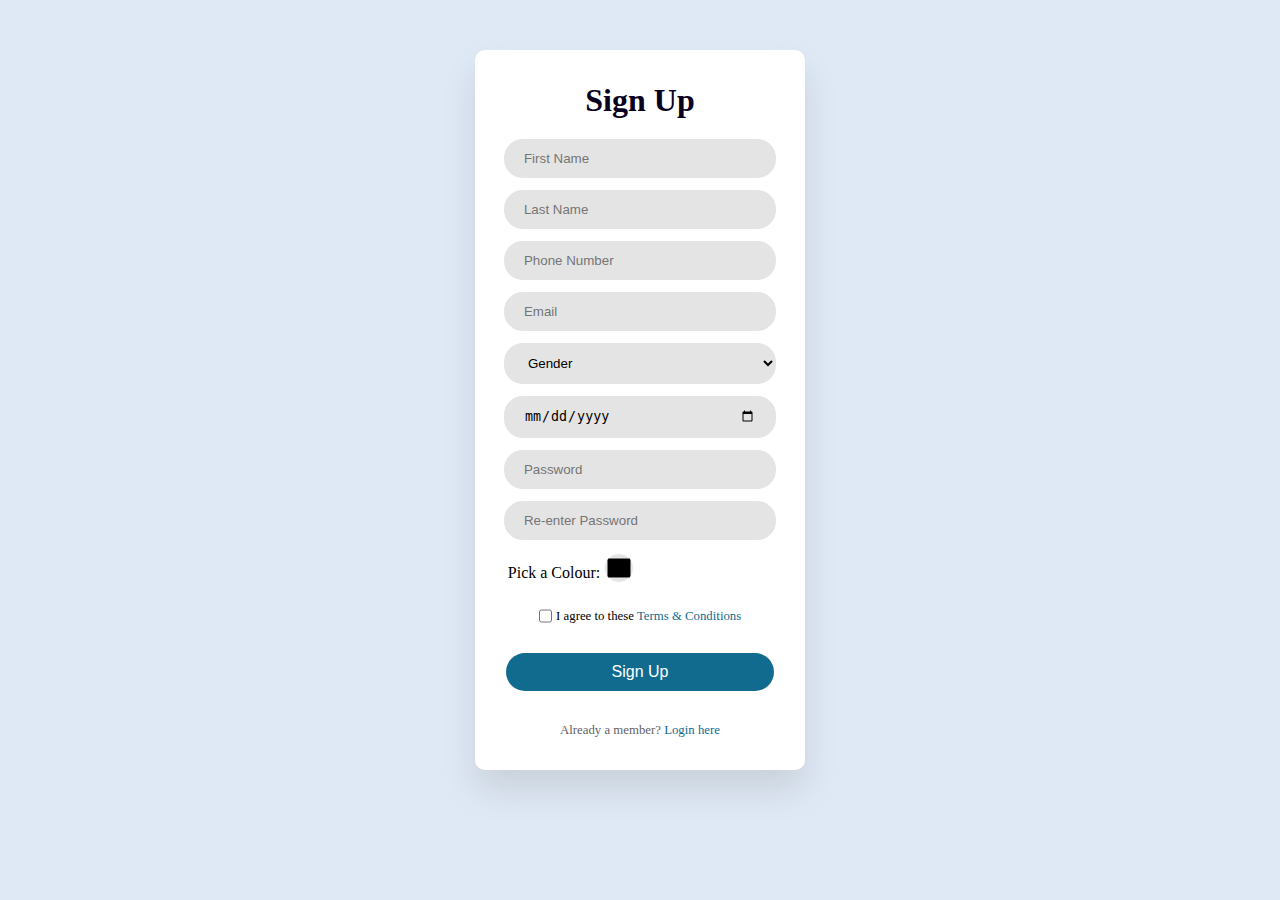
==== index.html @ f0d90a9a "Add files via upload" ====
<!DOCTYPE html>
<html lang="en">

<head>
  <meta charset="UTF-8" />
  <meta http-equiv="X-UA-Compatible" content="IE=edge" />
  <meta name="viewport" content="width=device-width, initial-scale=1.0" />
  <title>Login & Registration Form</title>
  <link rel="stylesheet" href="style.css" />
</head>

<body>
  <section class="wrapper">
    <h1>Sign Up</h1>
    <form action="">
      <input type="text" placeholder="First Name" />
      <input type="text" placeholder="Last Name" />
      <input type="number" placeholder="Phone Number" />
      <input type="email" placeholder="Email" required />
      <select name="gender" id="gender">
        <option value="gender">Gender</option>
        <option value="male">Male</option>
        <option value="female">Female</option>
        <input type="date" placeholder="Date of Birth" />
        <input type="password" placeholder="Password" required />
        <input type="password" placeholder="Re-enter Password" required />
        <label for="">Pick a Colour: </label>
        <input class="color" type="color" placeholder="Pick a colour" />
    </form>
    <div class="terms">
      <input type="checkbox" id="checkbox" />
      <label for="checkbox">I agree to these <a href="#">Terms & Conditions</a></label>
    </div>
    <form action="">
      <input type="submit" name="signup" value="Sign Up">
    </form>
    <div class="member">
      Already a member? <a href="login.html">Login here</a>
    </div>
  </section>
</body>

</html>
---- style.css ----
* {
    margin: 0;
    padding: 0;
    box-sizing: border-box;
}
body { 
    background: #dfe9f5;
}
.wrapper {
    width: 330px;
    padding: 2rem 1rem;
    margin: 50px auto;
    background-color: #fff;
    border-radius: 10px;
    text-align: center;
    box-shadow: 0 20px 35px rgba( 0, 0, 0, 0.1);
}
h1{
    font-size: 2rem;
    color: #07001f;
    margin-bottom: 1.2rem;
}
form input, select {
    width: 92%;
    outline: none;
    border: 1px solid #fff;
    padding: 12px 20px;
    margin-bottom: 10px;
    border-radius: 20px;
    background-color: #e4e4e4;
}
.color {
    width: 30px;
    height: 30px;
    padding: 0;
    margin: 2px 138px 20px 0px;
    color: gray;
    border-radius: none;
    
}

input[type=submit], button {
    font-size: 1rem;
    margin-top: 1.8rem;
    padding: 10px 0;
    border-radius: 20px;
    outline: none;
    border: none;
    width: 90%;
    background-color: rgb(17, 107, 143);
    color: #fff;
    cursor: pointer;
}
button:hover{
    background-color: rgba(17, 107, 143, 0.877);
}
input:focus {
    border: 1px solid rgb(192, 192, 192);
}
.terms {
    margin-top: 0.2rem;
}
.terms input {
    height: 1em;
    width: 1em;
    vertical-align: middle;
    cursor: pointer;
}
.terms label{
    font-size: 0.8rem;
}
.terms a{
    color: rgb(17, 107, 143);
    text-decoration: none;
}
.member {
    font-size: 0.8rem;
    margin-top: 1.4rem;
    color: #636363;
}
.member a {
    color: rgb(17, 107, 143);
    text-decoration: none;
}
.success_container {
  display: flex;
  justify-content: center;
  align-items: center;
  color: green;
  margin-top: 200px;
  font-size: 5rem;
}
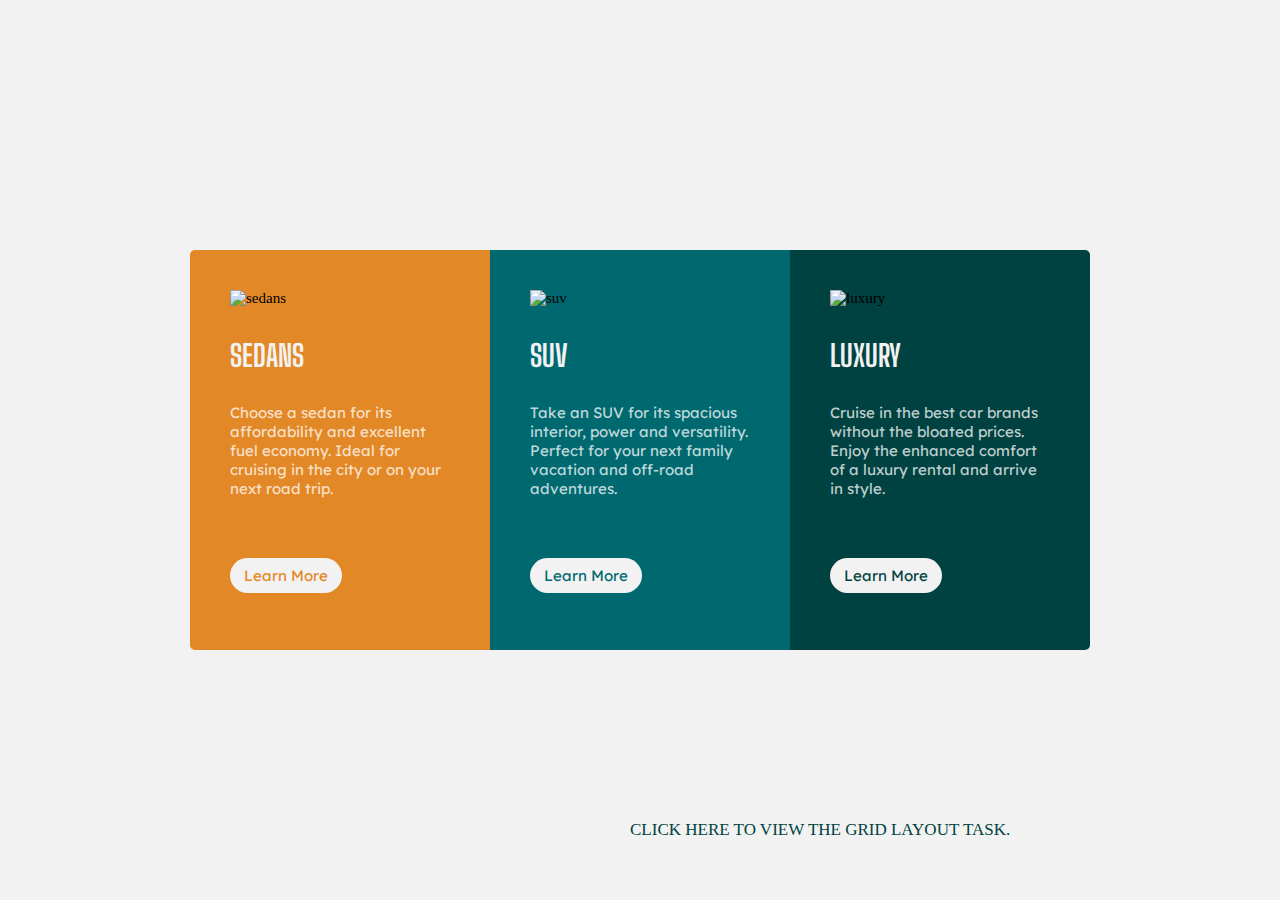
==== commit 102010fb: "Add files via upload" ====
--- a/index.html
+++ b/index.html
@@ -1,43 +1,52 @@
 <!DOCTYPE html>
-<html lang="en">
+<html>
+  <head>
+    <meta charset="utf-8" />
+    <meta name="viewport" content="width=device-width" />
+    <title>replit</title>
+    <link href="style.css" rel="stylesheet" type="text/css" />
+    <link rel=" preconnect" href="https://fonts.googleapis.com" />
+    <link rel="preconnect" href="https://fonts.gstatic.com" crossorigin />
+    <link
+      href="https://fonts.googleapis.com/css2?family=Big+Shoulders+Display:wght@700&family=Lexend+Deca&family=Montserrat:wght@400;500&family=Poppins:wght@300;400&family=Roboto&family=Tiro+Gurmukhi&family=Ultra&display=swap"
+      rel="stylesheet"
+    />
+  </head>
 
-<head>
-  <meta charset="UTF-8" />
-  <meta http-equiv="X-UA-Compatible" content="IE=edge" />
-  <meta name="viewport" content="width=device-width, initial-scale=1.0" />
-  <title>Login & Registration Form</title>
-  <link rel="stylesheet" href="style.css" />
-</head>
-
-<body>
-  <section class="wrapper">
-    <h1>Sign Up</h1>
-    <form action="">
-      <input type="text" placeholder="First Name" />
-      <input type="text" placeholder="Last Name" />
-      <input type="number" placeholder="Phone Number" />
-      <input type="email" placeholder="Email" required />
-      <select name="gender" id="gender">
-        <option value="gender">Gender</option>
-        <option value="male">Male</option>
-        <option value="female">Female</option>
-        <input type="date" placeholder="Date of Birth" />
-        <input type="password" placeholder="Password" required />
-        <input type="password" placeholder="Re-enter Password" required />
-        <label for="">Pick a Colour: </label>
-        <input class="color" type="color" placeholder="Pick a colour" />
-    </form>
-    <div class="terms">
-      <input type="checkbox" id="checkbox" />
-      <label for="checkbox">I agree to these <a href="#">Terms & Conditions</a></label>
+  <body>
+    <section class="container very-light-gray-s">
+      <div class="box box-1 bright-orange">
+        <img src="Imgs/icon-sedans.svg" alt="sedans" />
+        <h2 class="very-light-gray">Sedans</h2>
+        <p class="trans-white">
+          Choose a sedan for its affordability and excellent fuel economy. Ideal
+          for cruising in the city or on your next road trip.
+        </p>
+        <button class="very-light-gray-s bright-orange-s">Learn More</button>
+      </div>
+      <div class="box box-2 dark-cyan">
+        <img src="Imgs/icon-suvs.svg" alt="suv" />
+        <h2 class="very-light-gray">Suv</h2>
+        <p class="trans-white">
+          Take an SUV for its spacious interior, power and versatility. Perfect
+          for your next family vacation and off-road adventures.
+        </p>
+        <button class="very-light-gray-s dark-cyan-s">Learn More</button>
+      </div>
+      <div class="box box-3 very-dark-cyan">
+        <img src="Imgs/icon-luxury.svg" alt="luxury" />
+        <h2 class="very-light-gray">Luxury</h2>
+        <p class="trans-white">
+          Cruise in the best car brands without the bloated prices. Enjoy the
+          enhanced comfort of a luxury rental and arrive in style.
+        </p>
+        <button class="very-light-gray-s very-dark-cyan-s">Learn More</button>
+      </div>
+    </section>
+    <div class="grid-link">
+      <a class="very-dark-cyan-s" href="grid.html"
+        >Click here to view the Grid Layout Task.</a
+      >
     </div>
-    <form action="">
-      <input type="submit" name="signup" value="Sign Up">
-    </form>
-    <div class="member">
-      Already a member? <a href="login.html">Login here</a>
-    </div>
-  </section>
-</body>
-
-</html>+  </body>
+</html>
--- a/style.css
+++ b/style.css
@@ -1,92 +1,96 @@
-* {
-    margin: 0;
-    padding: 0;
-    box-sizing: border-box;
+html, body {
+  height: 100vh;
+  width: 100%;
+  font-size: 15px;
+  overflow: hidden;
 }
-body { 
-    background: #dfe9f5;
+*{
+  margin: 0;
+  padding: 0;
+  box-sizing: border-box;
 }
-.wrapper {
-    width: 330px;
-    padding: 2rem 1rem;
-    margin: 50px auto;
-    background-color: #fff;
-    border-radius: 10px;
-    text-align: center;
-    box-shadow: 0 20px 35px rgba( 0, 0, 0, 0.1);
+/* Utility class  */
+.bright-orange {
+  background-color: hsl(31, 77%, 52%);
 }
-h1{
-    font-size: 2rem;
-    color: #07001f;
-    margin-bottom: 1.2rem;
+.bright-orange-s {
+  color: hsl(31, 77%, 52%);
 }
-form input, select {
-    width: 92%;
-    outline: none;
-    border: 1px solid #fff;
-    padding: 12px 20px;
-    margin-bottom: 10px;
-    border-radius: 20px;
-    background-color: #e4e4e4;
+.dark-cyan {
+  background-color: hsl(184, 100%, 22%); 
 }
-.color {
-    width: 30px;
-    height: 30px;
-    padding: 0;
-    margin: 2px 138px 20px 0px;
-    color: gray;
-    border-radius: none;
-    
+.dark-cyan-s {
+  color: hsl(184, 100%, 22%);
+}
+.very-dark-cyan {
+  background-color: hsl(179, 100%, 13%);
+}
+.very-dark-cyan-s {
+  color: hsl(179, 100%, 13%);
+}
+.very-light-gray-s {
+  background-color: hsl(0, 0%, 95%);
+}
+.very-light-gray {
+  color: hsl(0, 0%, 95%);
+}
+.trans-white {
+  color: hsla(0, 0%, 100%, 0.75);
 }
 
-input[type=submit], button {
-    font-size: 1rem;
-    margin-top: 1.8rem;
-    padding: 10px 0;
-    border-radius: 20px;
-    outline: none;
-    border: none;
-    width: 90%;
-    background-color: rgb(17, 107, 143);
-    color: #fff;
-    cursor: pointer;
-}
-button:hover{
-    background-color: rgba(17, 107, 143, 0.877);
-}
-input:focus {
-    border: 1px solid rgb(192, 192, 192);
-}
-.terms {
-    margin-top: 0.2rem;
-}
-.terms input {
-    height: 1em;
-    width: 1em;
-    vertical-align: middle;
-    cursor: pointer;
-}
-.terms label{
-    font-size: 0.8rem;
-}
-.terms a{
-    color: rgb(17, 107, 143);
-    text-decoration: none;
-}
-.member {
-    font-size: 0.8rem;
-    margin-top: 1.4rem;
-    color: #636363;
-}
-.member a {
-    color: rgb(17, 107, 143);
-    text-decoration: none;
-}
-.success_container {
+/* section styling  */
+
+section {
   display: flex;
   justify-content: center;
+  height: 100%;
+  width: 100%;
   align-items: center;
-  color: green;
-  margin-top: 200px;
-  font-size: 5rem;
 }
+.box {
+  padding: 40px;
+  flex-basis: 300px;
+  height: 400px;
+}
+img {
+  width: 25%;
+}
+img, h2, p {
+  margin-bottom: 30px;
+}
+ h2{
+   text-transform: uppercase;
+   font-family: 'Big Shoulders Display', cursive;
+   font-weight: 700;
+   font-size: 30px;
+ }
+button {
+  padding: 8px 14px;
+  border: none;
+  outline: none;
+  border-radius: 30px;
+  margin-top: 30px;
+}
+p, button {
+  font-family: 'Lexend Deca', sans-serif;
+  font-size: 15px;
+}
+.box-1 {
+  border-radius: 5px 0 0 5px;
+}
+.box-3 {
+  border-radius: 0 5px 5px 0;
+}
+.grid-link {
+  position: relative;
+  bottom: 80px;
+  left: 630px;
+}
+.grid-link a {
+    text-decoration: none;
+    font-size: 17px;
+    text-transform: uppercase;
+}
+.grid-link a:hover {
+  color: hsl(31, 77%, 52%);
+}